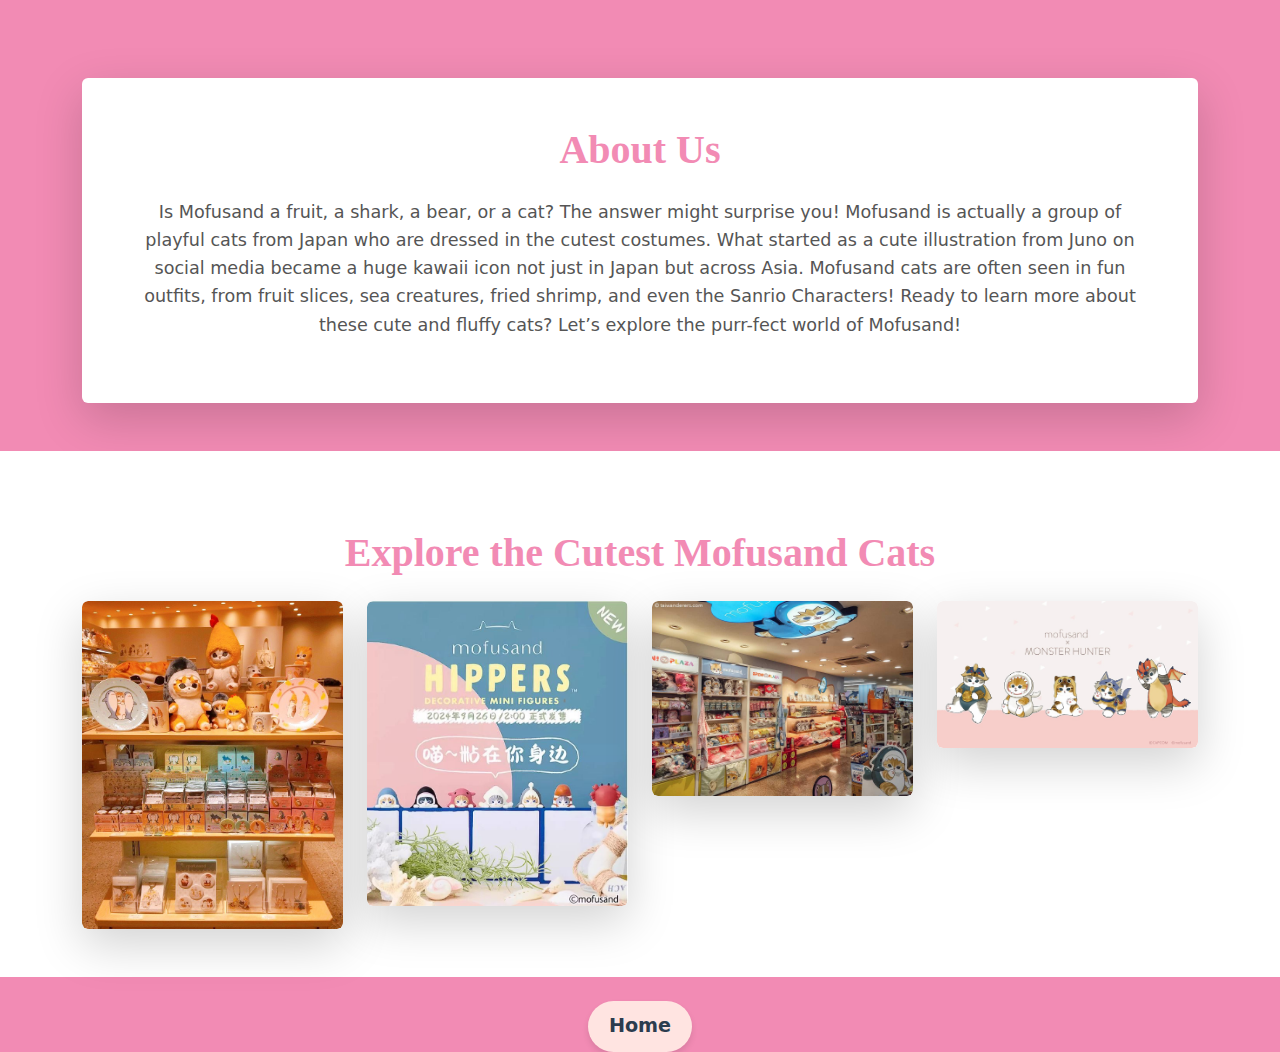
==== pages/page about us/index.html @ 9c0f3462 "revisions2" ====
<!DOCTYPE html>
<html lang="en">
<head>
    <meta charset="UTF-8">
    <meta name="viewport" content="width=device-width, initial-scale=1.0">
    <title>Mofusand Product Page</title>
    <link rel="stylesheet" href="./assets/css/style.css">
    <link href="https://cdn.jsdelivr.net/npm/bootstrap@5.3.3/dist/css/bootstrap.min.css" rel="stylesheet">
    <link href="https://fonts.googleapis.com/css2?family=Pacifico&family=Poppins:wght@300;400;600&display=swap" rel="stylesheet">
</head>
<body>

    <section id="about" class="py-5">
        <div class="container text-center">
            <div class="about-us-box p-5 shadow-lg rounded bg-white">
                <h2 class="mb-4">About Us</h2>
                <p class="about-text">Is Mofusand a fruit, a shark, a bear, or a cat? The answer might surprise you! Mofusand is actually a group of playful cats from Japan who are dressed in the cutest costumes. What started as a cute illustration from Juno on social media became a huge kawaii icon not just in Japan but across Asia. Mofusand cats are often seen in fun outfits, from fruit slices, sea creatures, fried shrimp, and even the Sanrio Characters! Ready to learn more about these cute and fluffy cats? Let’s explore the purr-fect world of Mofusand!</p>
            </div>
        </div>
    </section>

    <section id="images" class="py-5">
        <div class="container">
            <h2 class="text-center mb-4 bold-text">Explore the Cutest Mofusand Cats</h2>
            <div class="row row-cols-1 row-cols-md-2 row-cols-lg-4 g-4">

                <div class="col">
                    <div class="image-box shadow-lg rounded">
                        <img src="./img/mofusand store 2.jpg" class="img-fluid rounded" alt="Mofusand store 2">
                    </div>
                </div>

                <div class="col">
                    <div class="image-box shadow-lg rounded">
                        <img src="./img/mofusand hippers.jpg" class="img-fluid rounded" alt="Mofusand hippers">
                    </div>
                </div>

                <div class="col">
                    <div class="image-box shadow-lg rounded">
                        <img src="./img/mofusand store.jpg" class="img-fluid rounded" alt="Mofusand store">
                    </div>
                </div>

                <div class="col">
                    <div class="image-box shadow-lg rounded">
                        <img src="./img/monsterhunter mofusand.jpg" class="img-fluid rounded" alt="Mofusand monsterhunter">
                    </div>
                </div>
            </div>
        </div>
    </section>

    <div class="text-center mt-4">
        <a href="/./index.html" class="btn btn-pink">Home</a>
    </div>

</body>
</html>
---- pages/page about us/assets/css/style.css ----
body {
    background-color: #F28BB4 !important;
    font-family: 'Poppins', sans-serif;
    color: #333;
}

#about {
    background-color: #F28BB4 !important;
}

h2 {
    font-family: 'dancing script', cursive;
    color: #F28BB4;
    font-weight: bold;
}

.about-us-box {
    background: #ffffff;
    border-radius: 15px;
    padding: 30px;
    box-shadow: 0px 10px 20px rgba(0, 0, 0, 0.1);
}

.about-us-box h2 {
    font-size: 2.5rem;
    font-weight: bold;
    color: #F28BB4;
    margin-bottom: 20px;
}

.about-text {
    font-size: 1.1rem;
    line-height: 1.6;
    color: #555;
}
.bold-text {
    font-weight: bold;
}

a.btn-pink {
    background-color: #ffe4e1;
    color: #2c3c4e;
    font-size: 1.2rem;
    padding: 10px 20px;
    border-radius: 50px;
    transition: background-color 0.3s ease, transform 0.3s ease;
    font-weight: bold;
    box-shadow: 0 4px 6px rgba(0, 0, 0, 0.1);
    text-decoration: none;
}

a.btn-pink:hover {
    background-color: #ffe4e1;
    transform: scale(1.05);
    box-shadow: 0 6px 10px rgba(0, 0, 0, 0.15);
}

a.btn-pink:active {
    transform: scale(0.98);
    background-color: #ffe4e1;
}

a.btn-pink:focus {
    outline: none;
    box-shadow: 0 0 0 4px rgba(242, 139, 155, 0.5);
}

.text-center {
    margin-top: 30px;
}

.image-box {
    box-shadow: 0 4px 6px rgba(0, 0, 0, 0.7);
    border-radius: 15px;
    overflow: hidden;
}

.image-box img {
    width: 100%;
    height: auto;
    object-fit: cover;
    border-radius: 15px;
}

#images {
    background-color: #FFF;
    padding-top: 50px;
}

#images h2 {
    font-size: 2.5rem;
    font-family: 'Dancing Script', cursive;
    color: #F28BB4;
    margin-bottom: 30px;
}

@media (max-width: 767px) {
    h2 {
        font-size: 2rem;
    }

    .about-text {
        font-size: 1rem;
    }

    a.btn-pink {
        font-size: 1rem;
        padding: 8px 16px;
    }

    .image-box {
        margin-bottom: 20px;
    }

    #images h2 {
        font-size: 2rem;
    }
}
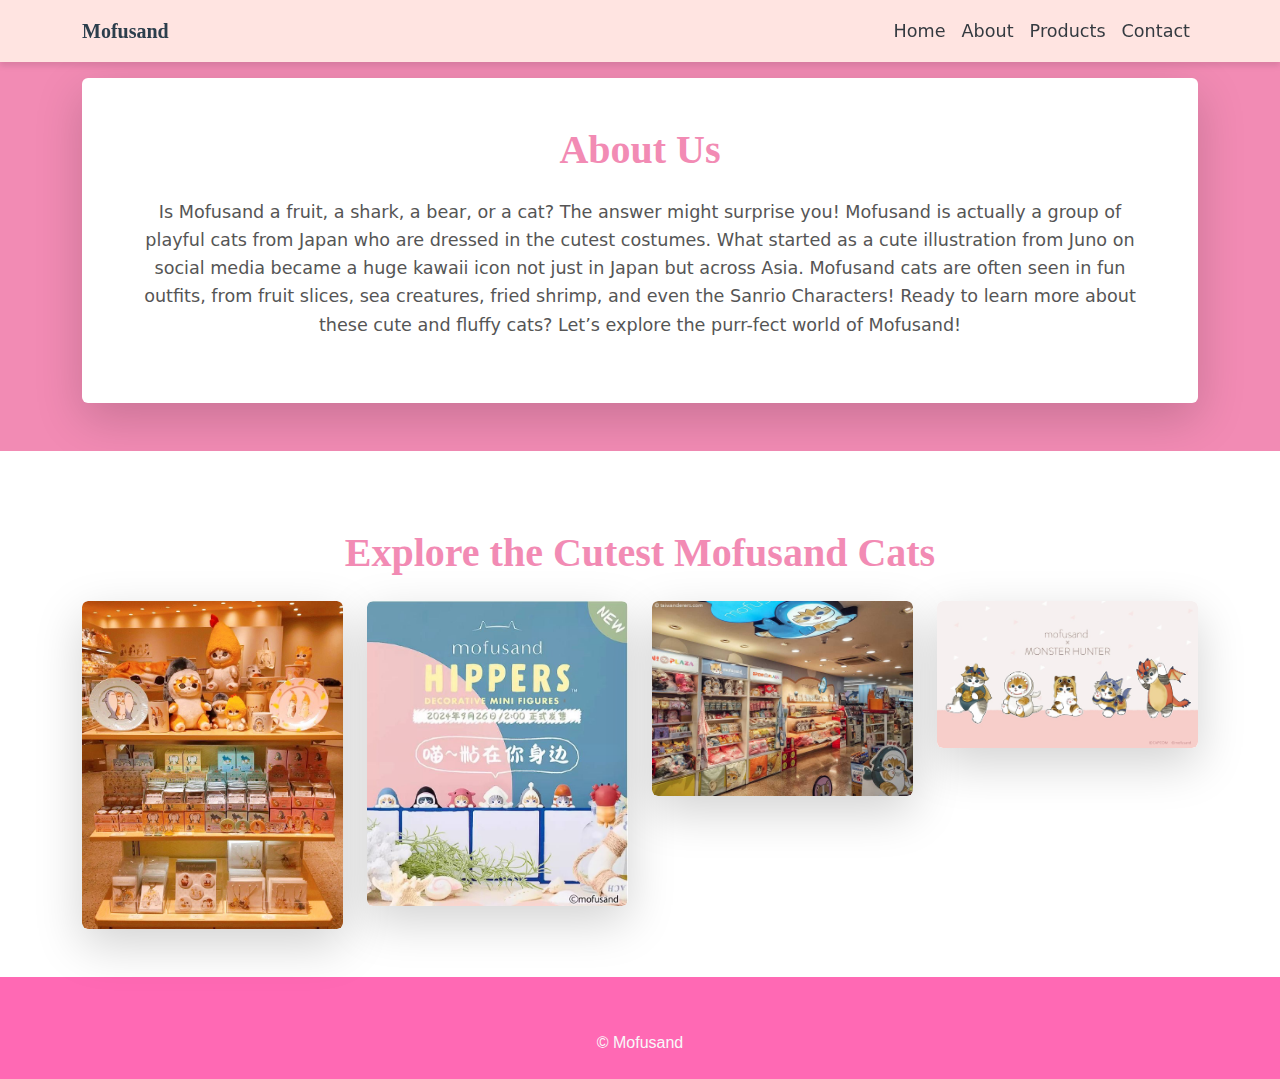
==== commit 7dccdb88: "final" ====
--- a/pages/page about us/index.html
+++ b/pages/page about us/index.html
@@ -9,6 +9,33 @@
     <link href="https://fonts.googleapis.com/css2?family=Pacifico&family=Poppins:wght@300;400;600&display=swap" rel="stylesheet">
 </head>
 <body>
+
+    <nav class="navbar navbar-expand-lg navbar-light fixed-top">
+        <div class="container">
+            <a class="navbar-brand" href="#">Mofusand</a>
+            <!-- Mobile Menu Toggle Button -->
+            <button class="navbar-toggler" type="button" data-bs-toggle="collapse" data-bs-target="#navbarNav" aria-controls="navbarNav" aria-expanded="false" aria-label="Toggle navigation">
+                <span class="navbar-toggler-icon"></span>
+            </button>
+            <!-- Navbar Links -->
+            <div class="collapse navbar-collapse" id="navbarNav">
+                <ul class="navbar-nav ms-auto">
+                    <li class="nav-item">
+                        <a class="nav-link" href="/index.html">Home</a>
+                    </li>
+                    <li class="nav-item">
+                        <a class="nav-link" href="#">About</a>
+                    </li>
+                    <li class="nav-item">
+                        <a class="nav-link" href="../../pages/page4 copy/index.html">Products</a>
+                    </li>
+                    <li class="nav-item">
+                        <a class="nav-link" href="../../pages/page contacts/index.html">Contact</a>
+                    </li>
+                </ul>
+            </div>
+        </div>
+    </nav>
 
     <section id="about" class="py-5">
         <div class="container text-center">
@@ -51,9 +78,16 @@
         </div>
     </section>
 
-    <div class="text-center mt-4">
-        <a href="/./index.html" class="btn btn-pink">Home</a>
-    </div>
+
+    <script src="https://cdn.jsdelivr.net/npm/@popperjs/core@2.11.6/dist/umd/popper.min.js"></script>
+    <script src="https://cdn.jsdelivr.net/npm/bootstrap@5.3.3/dist/js/bootstrap.min.js"></script>
+
+<!-- Footer Section -->
+        <footer class="text-light py-4">
+            <div class="container text-center">
+                <p>&copy; Mofusand </p>
+            </div>
+          </footer>
 
 </body>
-</html>
+</html>--- a/pages/page about us/assets/css/style.css
+++ b/pages/page about us/assets/css/style.css
@@ -1,3 +1,25 @@
+.navbar {
+    background-color: #ffe4e1;
+    box-shadow: 0 4px 6px rgba(0, 0, 0, 0.1);
+}
+
+.navbar .navbar-brand {
+    font-family: 'dancing script', cursive;
+    font-weight: bold;
+    color: #2c3e4c;
+}
+.navbar .navbar-nav .nav-link {
+    color: #343A40;
+    font-weight: 400;
+    font-size: 1.1rem;
+    padding: 10px;
+    transition: color 0.3s ease;
+}
+
+.navbar .navbar-nav .nav-link:hover {
+    color: #FF1493;
+}
+
 body {
     background-color: #F28BB4 !important;
     font-family: 'Poppins', sans-serif;
@@ -94,6 +116,30 @@
     margin-bottom: 30px;
 }
 
+footer {
+    background-color: #FF69B4;
+    color: white;
+    padding: 20px 0;
+    text-align: center;
+}
+
+footer p {
+    font-size: 1rem;
+    margin: 0;
+    font-family: 'dancing script', sans-serif;
+}
+
+footer a {
+    color: white;
+    text-decoration: none;
+    font-weight: bold;
+    transition: color 0.3s ease;
+}
+
+footer a:hover {
+    color: #FF1493;
+}
+
 @media (max-width: 767px) {
     h2 {
         font-size: 2rem;
